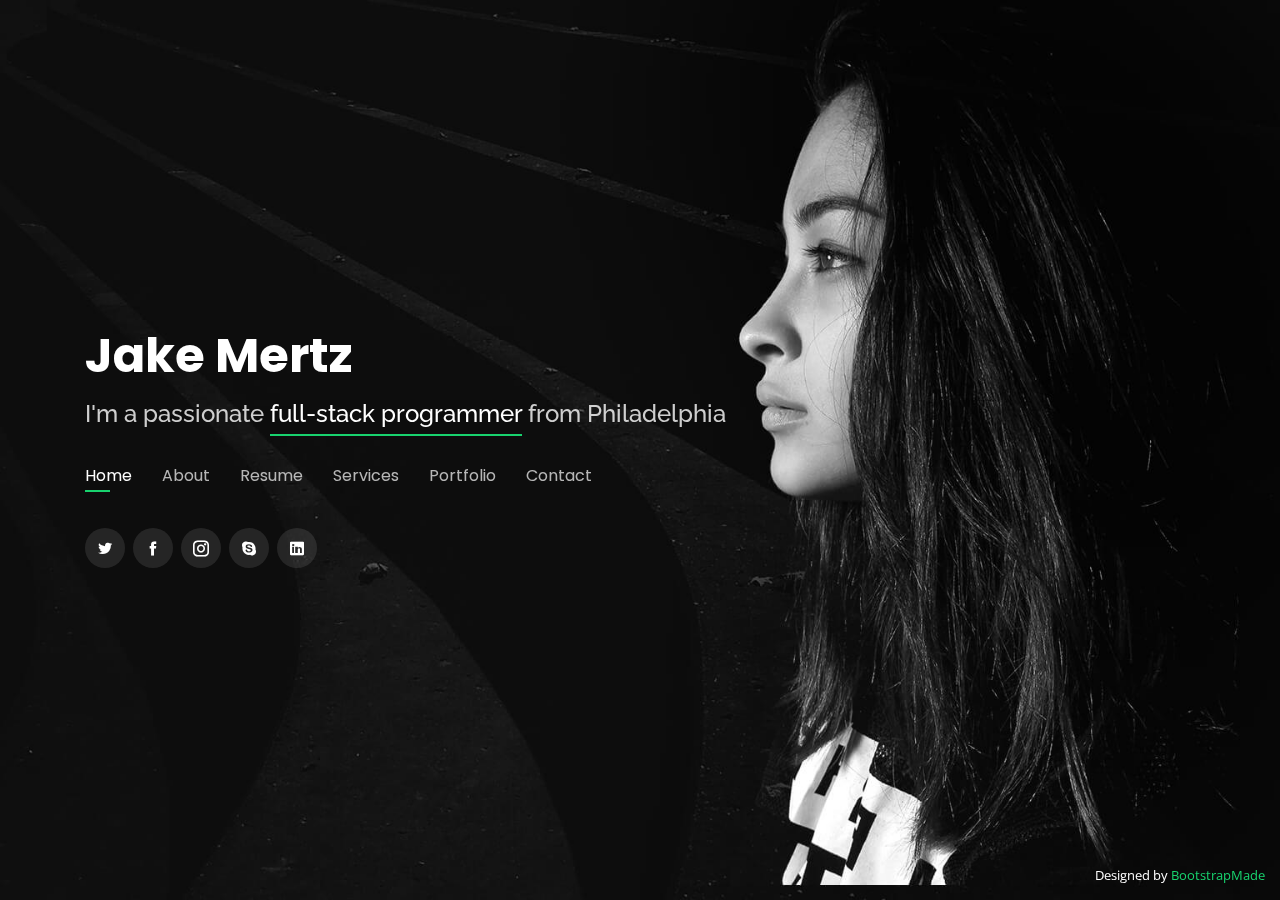
==== Personal/index.html @ cf12b106 "full folder implemented into project, started filling out information" ====
<!DOCTYPE html>
<html lang="en">

<head>
  <meta charset="utf-8">
  <meta content="width=device-width, initial-scale=1.0" name="viewport">

  <title>Personal Bootstrap Template</title>
  <meta content="" name="descriptison">
  <meta content="" name="keywords">

  <!-- Favicons -->
  <link href="assets/img/favicon.png" rel="icon">
  <link href="assets/img/apple-touch-icon.png" rel="apple-touch-icon">

  <!-- Google Fonts -->
  <link href="https://fonts.googleapis.com/css?family=Open+Sans:300,300i,400,400i,600,600i,700,700i|Raleway:300,300i,400,400i,500,500i,600,600i,700,700i|Poppins:300,300i,400,400i,500,500i,600,600i,700,700i" rel="stylesheet">

  <!-- Vendor CSS Files -->
  <link href="assets/vendor/bootstrap/css/bootstrap.min.css" rel="stylesheet">
  <link href="assets/vendor/icofont/icofont.min.css" rel="stylesheet">
  <link href="assets/vendor/remixicon/remixicon.css" rel="stylesheet">
  <link href="assets/vendor/owl.carousel/assets/owl.carousel.min.css" rel="stylesheet">
  <link href="assets/vendor/boxicons/css/boxicons.min.css" rel="stylesheet">
  <link href="assets/vendor/venobox/venobox.css" rel="stylesheet">

  <!-- Template Main CSS File -->
  <link href="assets/css/style.css" rel="stylesheet">

  <!-- =======================================================
  * Template Name: Personal - v2.3.0
  * Template URL: https://bootstrapmade.com/personal-free-resume-bootstrap-template/
  * Author: BootstrapMade.com
  * License: https://bootstrapmade.com/license/
  ======================================================== -->
</head>

<body>

  <!-- ======= Header ======= -->
  <header id="header" class="header-tops">
    <div class="container">

      <h1><a href="index.html">Jake Mertz</a></h1>
      <!-- Uncomment below if you prefer to use an image logo -->
      <!-- <a href="index.html" class="mr-auto"><img src="assets/img/logo.png" alt="" class="img-fluid"></a> -->
      <h2>I'm a passionate <span>full-stack programmer</span> from Philadelphia</h2>

      <nav class="nav-menu d-none d-lg-block">
        <ul>
          <li class="active"><a href="#header">Home</a></li>
          <li><a href="#about">About</a></li>
          <li><a href="#resume">Resume</a></li>
          <li><a href="#services">Services</a></li>
          <li><a href="#portfolio">Portfolio</a></li>
          <li><a href="#contact">Contact</a></li>
        </ul>
      </nav><!-- .nav-menu -->

      <div class="social-links">
        <a href="#" class="twitter"><i class="icofont-twitter"></i></a>
        <a href="#" class="facebook"><i class="icofont-facebook"></i></a>
        <a href="#" class="instagram"><i class="icofont-instagram"></i></a>
        <a href="#" class="google-plus"><i class="icofont-skype"></i></a>
        <a href="#" class="linkedin"><i class="icofont-linkedin"></i></a>
      </div>

    </div>
  </header><!-- End Header -->

  <!-- ======= About Section ======= -->
  <section id="about" class="about">

    <!-- ======= About Me ======= -->
    <div class="about-me container">

      <div class="section-title">
        <h2>About</h2>
        <p>Learn more about me</p>
      </div>

      <div class="row">
        <div class="col-lg-4" data-aos="fade-right">
          <img src="assets/img/me.jpg" class="img-fluid" alt="">
        </div>
        <div class="col-lg-8 pt-4 pt-lg-0 content" data-aos="fade-left">
          <h3>UI/UX &amp; Graphic Designer</h3>
          <p class="font-italic">
            Lorem ipsum dolor sit amet, consectetur adipiscing elit, sed do eiusmod tempor incididunt ut labore et dolore
            magna aliqua.
          </p>
          <div class="row">
            <div class="col-lg-6">
              <ul>
                <li><i class="icofont-rounded-right"></i> <strong>Birthday:</strong> 24 May 1994</li>
                <li><i class="icofont-rounded-right"></i> <strong>Website:</strong> www.example.com</li>
                <li><i class="icofont-rounded-right"></i> <strong>Phone:</strong> +267 222 0861</li>
                <li><i class="icofont-rounded-right"></i> <strong>City:</strong> City : Philadelphia, USA</li>
              </ul>
            </div>
            <div class="col-lg-6">
              <ul>
                <li><i class="icofont-rounded-right"></i> <strong>Age:</strong> 26</li>
                <li><i class="icofont-rounded-right"></i> <strong>Degree:</strong> BS</li>
                <li><i class="icofont-rounded-right"></i> <strong>Email:</strong> jakemertz101.com</li>
                <li><i class="icofont-rounded-right"></i> <strong>Freelance:</strong> Available</li>
              </ul>
            </div>
          </div>
          <p>
            Officiis eligendi itaque labore et dolorum mollitia officiis optio vero. Quisquam sunt adipisci omnis et ut. Nulla accusantium dolor incidunt officia tempore. Et eius omnis.
            Cupiditate ut dicta maxime officiis quidem quia. Sed et consectetur qui quia repellendus itaque neque. Aliquid amet quidem ut quaerat cupiditate. Ab et eum qui repellendus omnis culpa magni laudantium dolores.
          </p>
        </div>
      </div>

    </div><!-- End About Me -->

    <!-- ======= Counts ======= -->
    <div class="counts container">

      <div class="row">

        <div class="col-lg-3 col-md-6">
          <div class="count-box">
            <i class="icofont-simple-smile"></i>
            <span data-toggle="counter-up">232</span>
            <p>Happy Clients</p>
          </div>
        </div>

        <div class="col-lg-3 col-md-6 mt-5 mt-md-0">
          <div class="count-box">
            <i class="icofont-document-folder"></i>
            <span data-toggle="counter-up">521</span>
            <p>Projects</p>
          </div>
        </div>

        <div class="col-lg-3 col-md-6 mt-5 mt-lg-0">
          <div class="count-box">
            <i class="icofont-live-support"></i>
            <span data-toggle="counter-up">1,463</span>
            <p>Hours Of Support</p>
          </div>
        </div>

        <div class="col-lg-3 col-md-6 mt-5 mt-lg-0">
          <div class="count-box">
            <i class="icofont-users-alt-5"></i>
            <span data-toggle="counter-up">15</span>
            <p>Hard Workers</p>
          </div>
        </div>

      </div>

    </div><!-- End Counts -->

    <!-- ======= Skills  ======= -->
    <div class="skills container">

      <div class="section-title">
        <h2>Skills</h2>
      </div>

      <div class="row skills-content">

        <div class="col-lg-6">

          <div class="progress">
            <span class="skill">HTML <i class="val">100%</i></span>
            <div class="progress-bar-wrap">
              <div class="progress-bar" role="progressbar" aria-valuenow="100" aria-valuemin="0" aria-valuemax="100"></div>
            </div>
          </div>

          <div class="progress">
            <span class="skill">CSS <i class="val">90%</i></span>
            <div class="progress-bar-wrap">
              <div class="progress-bar" role="progressbar" aria-valuenow="90" aria-valuemin="0" aria-valuemax="100"></div>
            </div>
          </div>

          <div class="progress">
            <span class="skill">JavaScript <i class="val">75%</i></span>
            <div class="progress-bar-wrap">
              <div class="progress-bar" role="progressbar" aria-valuenow="75" aria-valuemin="0" aria-valuemax="100"></div>
            </div>
          </div>

        </div>

        <div class="col-lg-6">

          <div class="progress">
            <span class="skill">PHP <i class="val">80%</i></span>
            <div class="progress-bar-wrap">
              <div class="progress-bar" role="progressbar" aria-valuenow="80" aria-valuemin="0" aria-valuemax="100"></div>
            </div>
          </div>

          <div class="progress">
            <span class="skill">WordPress/CMS <i class="val">90%</i></span>
            <div class="progress-bar-wrap">
              <div class="progress-bar" role="progressbar" aria-valuenow="90" aria-valuemin="0" aria-valuemax="100"></div>
            </div>
          </div>

          <div class="progress">
            <span class="skill">Photoshop <i class="val">55%</i></span>
            <div class="progress-bar-wrap">
              <div class="progress-bar" role="progressbar" aria-valuenow="55" aria-valuemin="0" aria-valuemax="100"></div>
            </div>
          </div>

        </div>

      </div>

    </div><!-- End Skills -->

    <!-- ======= Interests ======= -->
    <div class="interests container">

      <div class="section-title">
        <h2>Interests</h2>
      </div>

      <div class="row">
        <div class="col-lg-3 col-md-4">
          <div class="icon-box">
            <i class="ri-store-line" style="color: #ffbb2c;"></i>
            <h3>Lorem Ipsum</h3>
          </div>
        </div>
        <div class="col-lg-3 col-md-4 mt-4 mt-md-0">
          <div class="icon-box">
            <i class="ri-bar-chart-box-line" style="color: #5578ff;"></i>
            <h3>Dolor Sitema</h3>
          </div>
        </div>
        <div class="col-lg-3 col-md-4 mt-4 mt-md-0">
          <div class="icon-box">
            <i class="ri-calendar-todo-line" style="color: #e80368;"></i>
            <h3>Sed perspiciatis</h3>
          </div>
        </div>
        <div class="col-lg-3 col-md-4 mt-4 mt-lg-0">
          <div class="icon-box">
            <i class="ri-paint-brush-line" style="color: #e361ff;"></i>
            <h3>Magni Dolores</h3>
          </div>
        </div>
        <div class="col-lg-3 col-md-4 mt-4">
          <div class="icon-box">
            <i class="ri-database-2-line" style="color: #47aeff;"></i>
            <h3>Nemo Enim</h3>
          </div>
        </div>
        <div class="col-lg-3 col-md-4 mt-4">
          <div class="icon-box">
            <i class="ri-gradienter-line" style="color: #ffa76e;"></i>
            <h3>Eiusmod Tempor</h3>
          </div>
        </div>
        <div class="col-lg-3 col-md-4 mt-4">
          <div class="icon-box">
            <i class="ri-file-list-3-line" style="color: #11dbcf;"></i>
            <h3>Midela Teren</h3>
          </div>
        </div>
        <div class="col-lg-3 col-md-4 mt-4">
          <div class="icon-box">
            <i class="ri-price-tag-2-line" style="color: #4233ff;"></i>
            <h3>Pira Neve</h3>
          </div>
        </div>
        <div class="col-lg-3 col-md-4 mt-4">
          <div class="icon-box">
            <i class="ri-anchor-line" style="color: #b2904f;"></i>
            <h3>Dirada Pack</h3>
          </div>
        </div>
        <div class="col-lg-3 col-md-4 mt-4">
          <div class="icon-box">
            <i class="ri-disc-line" style="color: #b20969;"></i>
            <h3>Moton Ideal</h3>
          </div>
        </div>
        <div class="col-lg-3 col-md-4 mt-4">
          <div class="icon-box">
            <i class="ri-base-station-line" style="color: #ff5828;"></i>
            <h3>Verdo Park</h3>
          </div>
        </div>
        <div class="col-lg-3 col-md-4 mt-4">
          <div class="icon-box">
            <i class="ri-fingerprint-line" style="color: #29cc61;"></i>
            <h3>Flavor Nivelanda</h3>
          </div>
        </div>
      </div>

    </div><!-- End Interests -->

    <!-- ======= Testimonials ======= -->
    <div class="testimonials container">

      <div class="section-title">
        <h2>Testimonials</h2>
      </div>

      <div class="owl-carousel testimonials-carousel">

        <div class="testimonial-item">
          <p>
            <i class="bx bxs-quote-alt-left quote-icon-left"></i>
            Proin iaculis purus consequat sem cure digni ssim donec porttitora entum suscipit rhoncus. Accusantium quam, ultricies eget id, aliquam eget nibh et. Maecen aliquam, risus at semper.
            <i class="bx bxs-quote-alt-right quote-icon-right"></i>
          </p>
          <img src="assets/img/testimonials/testimonials-1.jpg" class="testimonial-img" alt="">
          <h3>Saul Goodman</h3>
          <h4>Ceo &amp; Founder</h4>
        </div>

        <div class="testimonial-item">
          <p>
            <i class="bx bxs-quote-alt-left quote-icon-left"></i>
            Export tempor illum tamen malis malis eram quae irure esse labore quem cillum quid cillum eram malis quorum velit fore eram velit sunt aliqua noster fugiat irure amet legam anim culpa.
            <i class="bx bxs-quote-alt-right quote-icon-right"></i>
          </p>
          <img src="assets/img/testimonials/testimonials-2.jpg" class="testimonial-img" alt="">
          <h3>Sara Wilsson</h3>
          <h4>Designer</h4>
        </div>

        <div class="testimonial-item">
          <p>
            <i class="bx bxs-quote-alt-left quote-icon-left"></i>
            Enim nisi quem export duis labore cillum quae magna enim sint quorum nulla quem veniam duis minim tempor labore quem eram duis noster aute amet eram fore quis sint minim.
            <i class="bx bxs-quote-alt-right quote-icon-right"></i>
          </p>
          <img src="assets/img/testimonials/testimonials-3.jpg" class="testimonial-img" alt="">
          <h3>Jena Karlis</h3>
          <h4>Store Owner</h4>
        </div>

        <div class="testimonial-item">
          <p>
            <i class="bx bxs-quote-alt-left quote-icon-left"></i>
            Fugiat enim eram quae cillum dolore dolor amet nulla culpa multos export minim fugiat minim velit minim dolor enim duis veniam ipsum anim magna sunt elit fore quem dolore labore illum veniam.
            <i class="bx bxs-quote-alt-right quote-icon-right"></i>
          </p>
          <img src="assets/img/testimonials/testimonials-4.jpg" class="testimonial-img" alt="">
          <h3>Matt Brandon</h3>
          <h4>Freelancer</h4>
        </div>

        <div class="testimonial-item">
          <p>
            <i class="bx bxs-quote-alt-left quote-icon-left"></i>
            Quis quorum aliqua sint quem legam fore sunt eram irure aliqua veniam tempor noster veniam enim culpa labore duis sunt culpa nulla illum cillum fugiat legam esse veniam culpa fore nisi cillum quid.
            <i class="bx bxs-quote-alt-right quote-icon-right"></i>
          </p>
          <img src="assets/img/testimonials/testimonials-5.jpg" class="testimonial-img" alt="">
          <h3>John Larson</h3>
          <h4>Entrepreneur</h4>
        </div>

      </div>

    </div><!-- End Testimonials  -->

  </section><!-- End About Section -->

  <!-- ======= Resume Section ======= -->
  <section id="resume" class="resume">
    <div class="container">

      <div class="section-title">
        <h2>Resume</h2>
        <p>Check My Resume</p>
      </div>

      <div class="row">
        <div class="col-lg-6">
          <h3 class="resume-title">Sumary</h3>
          <div class="resume-item pb-0">
            <h4>Jake Mertz</h4>
            <p><em>Innovative and deadline-driven Graphic Designer with 3+ years of experience designing and developing user-centered digital/print marketing material from initial concept to final, polished deliverable.</em></p>
            <p>
            <ul>
              <li>Philadelphia, PA</li>
              <li>(267) 222-0861</li>
              <li>jakemertz101@gmail.com</li>
            </ul>
            </p>
          </div>

          <h3 class="resume-title">Education</h3>
          <div class="resume-item">
            <h4>Professional Full-Stack Developer</h4>
            <h5>2020</h5>
            <p><em>LearningFuze Coding Bootcamp</em></p>
            <p>Qui deserunt veniam. Et sed aliquam labore tempore sed quisquam iusto autem sit. Ea vero voluptatum qui ut dignissimos deleniti nerada porti sand markend</p>
          </div>
          <div class="resume-item">
            <h4>Bachelor of Science in Music Industry</h4>
            <h5>2012 - 2016</h5>
            <p><em>Drexel University, Philadelphia, PA</em></p>
            <p>Quia nobis sequi est occaecati aut. Repudiandae et iusto quae reiciendis et quis Eius vel ratione eius unde vitae rerum voluptates asperiores voluptatem Earum molestiae consequatur neque etlon sader mart dila</p>
          </div>
        </div>
        <div class="col-lg-6">
          <h3 class="resume-title">Professional Experience</h3>
          <div class="resume-item">
            <h4>Senior graphic design specialist</h4>
            <h5>2019 - Present</h5>
            <p><em>Experion, New York, NY </em></p>
            <p>
            <ul>
              <li>Lead in the design, development, and implementation of the graphic, layout, and production communication materials</li>
              <li>Delegate tasks to the 7 members of the design team and provide counsel on all aspects of the project. </li>
              <li>Supervise the assessment of all graphic materials in order to ensure quality and accuracy of the design</li>
              <li>Oversee the efficient use of production project budgets ranging from $2,000 - $25,000</li>
            </ul>
            </p>
          </div>
          <div class="resume-item">
            <h4>Graphic design specialist</h4>
            <h5>2017 - 2018</h5>
            <p><em>Stepping Stone Advertising, New York, NY</em></p>
            <p>
            <ul>
              <li>Developed numerous marketing programs (logos, brochures,infographics, presentations, and advertisements).</li>
              <li>Managed up to 5 projects or tasks at a given time while under pressure</li>
              <li>Recommended and consulted with clients on the most appropriate graphic design</li>
              <li>Created 4+ design presentations and proposals a month for clients and account managers</li>
            </ul>
            </p>
          </div>
        </div>
      </div>

    </div>
  </section><!-- End Resume Section -->

  <!-- ======= Services Section ======= -->
  <section id="services" class="services">
    <div class="container">

      <div class="section-title">
        <h2>Services</h2>
        <p>My Services</p>
      </div>

      <div class="row">
        <div class="col-lg-4 col-md-6 d-flex align-items-stretch">
          <div class="icon-box">
            <div class="icon"><i class="bx bxl-dribbble"></i></div>
            <h4><a href="">Lorem Ipsum</a></h4>
            <p>Voluptatum deleniti atque corrupti quos dolores et quas molestias excepturi</p>
          </div>
        </div>

        <div class="col-lg-4 col-md-6 d-flex align-items-stretch mt-4 mt-md-0">
          <div class="icon-box">
            <div class="icon"><i class="bx bx-file"></i></div>
            <h4><a href="">Sed ut perspiciatis</a></h4>
            <p>Duis aute irure dolor in reprehenderit in voluptate velit esse cillum dolore</p>
          </div>
        </div>

        <div class="col-lg-4 col-md-6 d-flex align-items-stretch mt-4 mt-lg-0">
          <div class="icon-box">
            <div class="icon"><i class="bx bx-tachometer"></i></div>
            <h4><a href="">Magni Dolores</a></h4>
            <p>Excepteur sint occaecat cupidatat non proident, sunt in culpa qui officia</p>
          </div>
        </div>

        <div class="col-lg-4 col-md-6 d-flex align-items-stretch mt-4">
          <div class="icon-box">
            <div class="icon"><i class="bx bx-world"></i></div>
            <h4><a href="">Nemo Enim</a></h4>
            <p>At vero eos et accusamus et iusto odio dignissimos ducimus qui blanditiis</p>
          </div>
        </div>

        <div class="col-lg-4 col-md-6 d-flex align-items-stretch mt-4">
          <div class="icon-box">
            <div class="icon"><i class="bx bx-slideshow"></i></div>
            <h4><a href="">Dele cardo</a></h4>
            <p>Quis consequatur saepe eligendi voluptatem consequatur dolor consequuntur</p>
          </div>
        </div>

        <div class="col-lg-4 col-md-6 d-flex align-items-stretch mt-4">
          <div class="icon-box">
            <div class="icon"><i class="bx bx-arch"></i></div>
            <h4><a href="">Divera don</a></h4>
            <p>Modi nostrum vel laborum. Porro fugit error sit minus sapiente sit aspernatur</p>
          </div>
        </div>

      </div>

    </div>
  </section><!-- End Services Section -->

  <!-- ======= Portfolio Section ======= -->
  <section id="portfolio" class="portfolio">
    <div class="container">

      <div class="section-title">
        <h2>Portfolio</h2>
        <p>My Works</p>
      </div>

      <div class="row">
        <div class="col-lg-12 d-flex justify-content-center">
          <ul id="portfolio-flters">
            <li data-filter="*" class="filter-active">All</li>
            <li data-filter=".filter-app">App</li>
            <li data-filter=".filter-card">Card</li>
            <li data-filter=".filter-web">Web</li>
          </ul>
        </div>
      </div>

      <div class="row portfolio-container">

        <div class="col-lg-4 col-md-6 portfolio-item filter-app">
          <div class="portfolio-wrap">
            <img src="assets/img/portfolio/portfolio-1.jpg" class="img-fluid" alt="">
            <div class="portfolio-info">
              <h4>App 1</h4>
              <p>App</p>
              <div class="portfolio-links">
                <a href="assets/img/portfolio/portfolio-1.jpg" data-gall="portfolioGallery" class="venobox" title="App 1"><i class="bx bx-plus"></i></a>
                <a href="portfolio-details.html" data-gall="portfolioDetailsGallery" data-vbtype="iframe" class="venobox" title="Portfolio Details"><i class="bx bx-link"></i></a>
              </div>
            </div>
          </div>
        </div>

        <div class="col-lg-4 col-md-6 portfolio-item filter-web">
          <div class="portfolio-wrap">
            <img src="assets/img/portfolio/portfolio-2.jpg" class="img-fluid" alt="">
            <div class="portfolio-info">
              <h4>Web 3</h4>
              <p>Web</p>
              <div class="portfolio-links">
                <a href="assets/img/portfolio/portfolio-2.jpg" data-gall="portfolioGallery" class="venobox" title="Web 3"><i class="bx bx-plus"></i></a>
                <a href="portfolio-details.html" data-gall="portfolioDetailsGallery" data-vbtype="iframe" class="venobox" title="Portfolio Details"><i class="bx bx-link"></i></a>
              </div>
            </div>
          </div>
        </div>

        <div class="col-lg-4 col-md-6 portfolio-item filter-app">
          <div class="portfolio-wrap">
            <img src="assets/img/portfolio/portfolio-3.jpg" class="img-fluid" alt="">
            <div class="portfolio-info">
              <h4>App 2</h4>
              <p>App</p>
              <div class="portfolio-links">
                <a href="assets/img/portfolio/portfolio-3.jpg" data-gall="portfolioGallery" class="venobox" title="App 2"><i class="bx bx-plus"></i></a>
                <a href="portfolio-details.html" data-gall="portfolioDetailsGallery" data-vbtype="iframe" class="venobox" title="Portfolio Details"><i class="bx bx-link"></i></a>
              </div>
            </div>
          </div>
        </div>

        <div class="col-lg-4 col-md-6 portfolio-item filter-card">
          <div class="portfolio-wrap">
            <img src="assets/img/portfolio/portfolio-4.jpg" class="img-fluid" alt="">
            <div class="portfolio-info">
              <h4>Card 2</h4>
              <p>Card</p>
              <div class="portfolio-links">
                <a href="assets/img/portfolio/portfolio-4.jpg" data-gall="portfolioGallery" class="venobox" title="Card 2"><i class="bx bx-plus"></i></a>
                <a href="portfolio-details.html" data-gall="portfolioDetailsGallery" data-vbtype="iframe" class="venobox" title="Portfolio Details"><i class="bx bx-link"></i></a>
              </div>
            </div>
          </div>
        </div>

        <div class="col-lg-4 col-md-6 portfolio-item filter-web">
          <div class="portfolio-wrap">
            <img src="assets/img/portfolio/portfolio-5.jpg" class="img-fluid" alt="">
            <div class="portfolio-info">
              <h4>Web 2</h4>
              <p>Web</p>
              <div class="portfolio-links">
                <a href="assets/img/portfolio/portfolio-5.jpg" data-gall="portfolioGallery" class="venobox" title="Web 2"><i class="bx bx-plus"></i></a>
                <a href="portfolio-details.html" data-gall="portfolioDetailsGallery" data-vbtype="iframe" class="venobox" title="Portfolio Details"><i class="bx bx-link"></i></a>
              </div>
            </div>
          </div>
        </div>

        <div class="col-lg-4 col-md-6 portfolio-item filter-app">
          <div class="portfolio-wrap">
            <img src="assets/img/portfolio/portfolio-6.jpg" class="img-fluid" alt="">
            <div class="portfolio-info">
              <h4>App 3</h4>
              <p>App</p>
              <div class="portfolio-links">
                <a href="assets/img/portfolio/portfolio-6.jpg" data-gall="portfolioGallery" class="venobox" title="App 3"><i class="bx bx-plus"></i></a>
                <a href="portfolio-details.html" data-gall="portfolioDetailsGallery" data-vbtype="iframe" class="venobox" title="Portfolio Details"><i class="bx bx-link"></i></a>
              </div>
            </div>
          </div>
        </div>

        <div class="col-lg-4 col-md-6 portfolio-item filter-card">
          <div class="portfolio-wrap">
            <img src="assets/img/portfolio/portfolio-7.jpg" class="img-fluid" alt="">
            <div class="portfolio-info">
              <h4>Card 1</h4>
              <p>Card</p>
              <div class="portfolio-links">
                <a href="assets/img/portfolio/portfolio-7.jpg" data-gall="portfolioGallery" class="venobox" title="Card 1"><i class="bx bx-plus"></i></a>
                <a href="portfolio-details.html" data-gall="portfolioDetailsGallery" data-vbtype="iframe" class="venobox" title="Portfolio Details"><i class="bx bx-link"></i></a>
              </div>
            </div>
          </div>
        </div>

        <div class="col-lg-4 col-md-6 portfolio-item filter-card">
          <div class="portfolio-wrap">
            <img src="assets/img/portfolio/portfolio-8.jpg" class="img-fluid" alt="">
            <div class="portfolio-info">
              <h4>Card 3</h4>
              <p>Card</p>
              <div class="portfolio-links">
                <a href="assets/img/portfolio/portfolio-8.jpg" data-gall="portfolioGallery" class="venobox" title="Card 3"><i class="bx bx-plus"></i></a>
                <a href="portfolio-details.html" data-gall="portfolioDetailsGallery" data-vbtype="iframe" class="venobox" title="Portfolio Details"><i class="bx bx-link"></i></a>
              </div>
            </div>
          </div>
        </div>

        <div class="col-lg-4 col-md-6 portfolio-item filter-web">
          <div class="portfolio-wrap">
            <img src="assets/img/portfolio/portfolio-9.jpg" class="img-fluid" alt="">
            <div class="portfolio-info">
              <h4>Web 3</h4>
              <p>Web</p>
              <div class="portfolio-links">
                <a href="assets/img/portfolio/portfolio-9.jpg" data-gall="portfolioGallery" class="venobox" title="Web 3"><i class="bx bx-plus"></i></a>
                <a href="portfolio-details.html" data-gall="portfolioDetailsGallery" data-vbtype="iframe" class="venobox" title="Portfolio Details"><i class="bx bx-link"></i></a>
              </div>
            </div>
          </div>
        </div>

      </div>

    </div>
  </section><!-- End Portfolio Section -->

  <!-- ======= Contact Section ======= -->
  <section id="contact" class="contact">
    <div class="container">

      <div class="section-title">
        <h2>Contact</h2>
        <p>Contact Me</p>
      </div>

      <div class="row mt-2">

        <div class="col-md-6 d-flex align-items-stretch">
          <div class="info-box">
            <i class="bx bx-map"></i>
            <h3>My Address</h3>
            <p>Philadelphia, PA, 19139</p>
          </div>
        </div>

        <div class="col-md-6 mt-4 mt-md-0 d-flex align-items-stretch">
          <div class="info-box">
            <i class="bx bx-share-alt"></i>
            <h3>Social Profiles</h3>
            <div class="social-links">
              <a href="#" class="twitter"><i class="icofont-twitter"></i></a>
              <a href="#" class="facebook"><i class="icofont-facebook"></i></a>
              <a href="#" class="instagram"><i class="icofont-instagram"></i></a>
              <a href="#" class="google-plus"><i class="icofont-skype"></i></a>
              <a href="#" class="linkedin"><i class="icofont-linkedin"></i></a>
            </div>
          </div>
        </div>

        <div class="col-md-6 mt-4 d-flex align-items-stretch">
          <div class="info-box">
            <i class="bx bx-envelope"></i>
            <h3>Email Me</h3>
            <p>jakemertz101@gmail.com</p>
          </div>
        </div>
        <div class="col-md-6 mt-4 d-flex align-items-stretch">
          <div class="info-box">
            <i class="bx bx-phone-call"></i>
            <h3>Call Me</h3>
            <p>(267) 222-0861</p>
          </div>
        </div>
      </div>

      <form action="forms/contact.php" method="post" role="form" class="php-email-form mt-4">
        <div class="form-row">
          <div class="col-md-6 form-group">
            <input type="text" name="name" class="form-control" id="name" placeholder="Your Name" data-rule="minlen:4" data-msg="Please enter at least 4 chars" />
            <div class="validate"></div>
          </div>
          <div class="col-md-6 form-group">
            <input type="email" class="form-control" name="email" id="email" placeholder="Your Email" data-rule="email" data-msg="Please enter a valid email" />
            <div class="validate"></div>
          </div>
        </div>
        <div class="form-group">
          <input type="text" class="form-control" name="subject" id="subject" placeholder="Subject" data-rule="minlen:4" data-msg="Please enter at least 8 chars of subject" />
          <div class="validate"></div>
        </div>
        <div class="form-group">
          <textarea class="form-control" name="message" rows="5" data-rule="required" data-msg="Please write something for us" placeholder="Message"></textarea>
          <div class="validate"></div>
        </div>
        <div class="mb-3">
          <div class="loading">Loading</div>
          <div class="error-message"></div>
          <div class="sent-message">Your message has been sent. Thank you!</div>
        </div>
        <div class="text-center"><button type="submit">Send Message</button></div>
      </form>

    </div>
  </section><!-- End Contact Section -->

  <div class="credits">
    <!-- All the links in the footer should remain intact. -->
    <!-- You can delete the links only if you purchased the pro version. -->
    <!-- Licensing information: https://bootstrapmade.com/license/ -->
    <!-- Purchase the pro version with working PHP/AJAX contact form: https://bootstrapmade.com/personal-free-resume-bootstrap-template/ -->
    Designed by <a href="https://bootstrapmade.com/">BootstrapMade</a>
  </div>

  <!-- Vendor JS Files -->
  <script src="assets/vendor/jquery/jquery.min.js"></script>
  <script src="assets/vendor/bootstrap/js/bootstrap.bundle.min.js"></script>
  <script src="assets/vendor/jquery.easing/jquery.easing.min.js"></script>
  <script src="assets/vendor/php-email-form/validate.js"></script>
  <script src="assets/vendor/waypoints/jquery.waypoints.min.js"></script>
  <script src="assets/vendor/counterup/counterup.min.js"></script>
  <script src="assets/vendor/owl.carousel/owl.carousel.min.js"></script>
  <script src="assets/vendor/isotope-layout/isotope.pkgd.min.js"></script>
  <script src="assets/vendor/venobox/venobox.min.js"></script>

  <!-- Template Main JS File -->
  <script src="assets/js/main.js"></script>

</body>

</html>
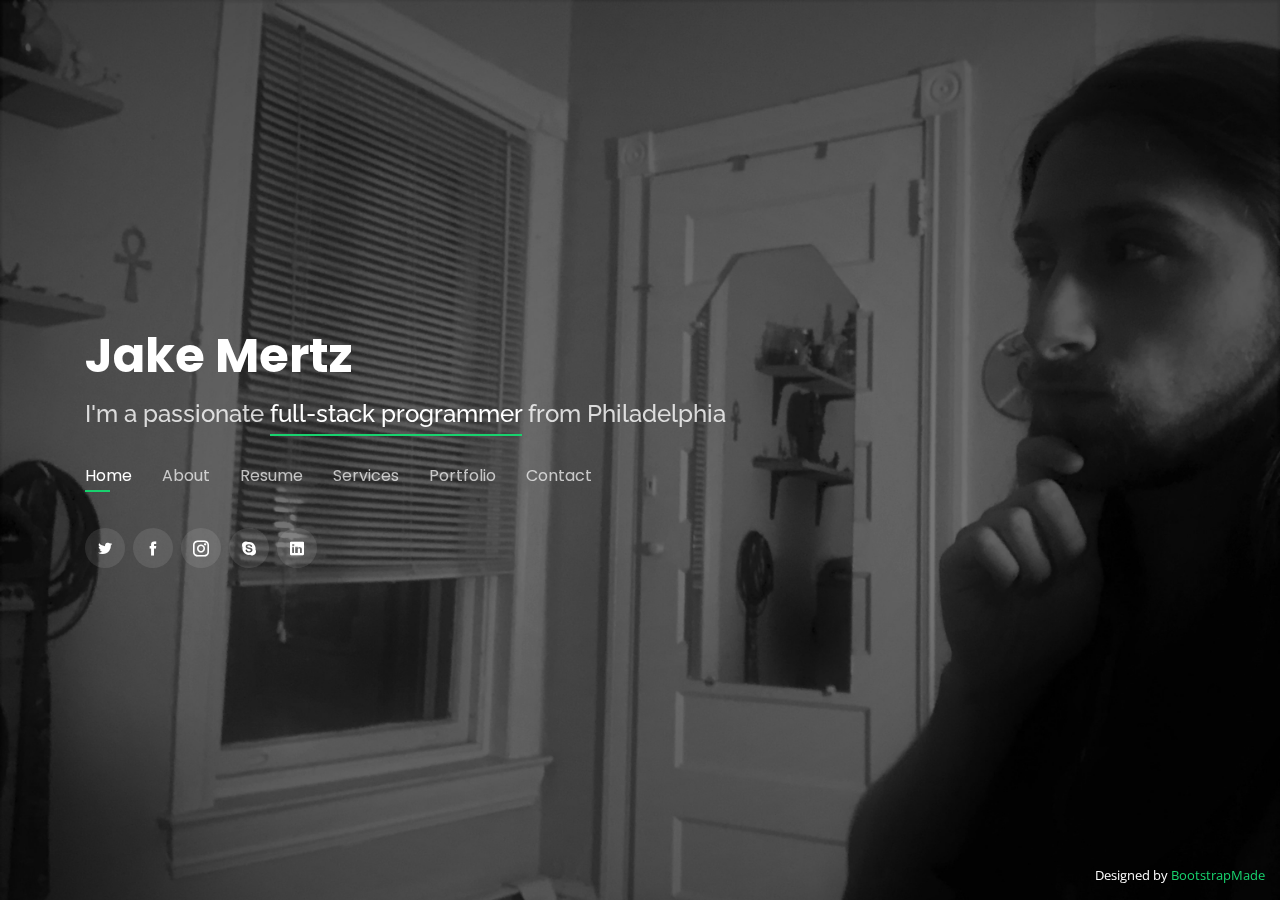
==== commit 1b054364: "more information entered. Attempting to style skills section" ====
--- a/Personal/index.html
+++ b/Personal/index.html
@@ -81,10 +81,10 @@
 
       <div class="row">
         <div class="col-lg-4" data-aos="fade-right">
-          <img src="assets/img/me.jpg" class="img-fluid" alt="">
+          <img src="assets/img/IMG_6464 3.jpg" class="img-fluid" alt="">
         </div>
         <div class="col-lg-8 pt-4 pt-lg-0 content" data-aos="fade-left">
-          <h3>UI/UX &amp; Graphic Designer</h3>
+          <h3>Full-Stack Developer</h3>
           <p class="font-italic">
             Lorem ipsum dolor sit amet, consectetur adipiscing elit, sed do eiusmod tempor incididunt ut labore et dolore
             magna aliqua.
@@ -169,50 +169,83 @@
         <div class="col-lg-6">
 
           <div class="progress">
-            <span class="skill">HTML <i class="val">100%</i></span>
-            <div class="progress-bar-wrap">
+            <span class="skill">HTML</span>
+            <!-- <i class="val">100%</i> -->
+            <!-- <div class="progress-bar-wrap">
               <div class="progress-bar" role="progressbar" aria-valuenow="100" aria-valuemin="0" aria-valuemax="100"></div>
-            </div>
-          </div>
-
-          <div class="progress">
-            <span class="skill">CSS <i class="val">90%</i></span>
-            <div class="progress-bar-wrap">
+            </div> -->
+          </div>
+
+          <div class="progress">
+            <span class="skill">CSS</span>
+            <!-- <i class="val">90%</i> -->
+            <!-- <div class="progress-bar-wrap">
               <div class="progress-bar" role="progressbar" aria-valuenow="90" aria-valuemin="0" aria-valuemax="100"></div>
-            </div>
-          </div>
-
-          <div class="progress">
-            <span class="skill">JavaScript <i class="val">75%</i></span>
+            </div> -->
+          </div>
+
+          <div class="progress">
+            <span class="skill">JavaScript (ES5/ES6)</span>
+            <!-- <i class="val">75%</i>
             <div class="progress-bar-wrap">
               <div class="progress-bar" role="progressbar" aria-valuenow="75" aria-valuemin="0" aria-valuemax="100"></div>
-            </div>
+            </div> -->
+          </div>
+
+          <div class="progress">
+            <span class="skill">jQuery</span>
+            <!-- <i class="val">80%</i>
+                      <div class="progress-bar-wrap">
+                        <div class="progress-bar" role="progressbar" aria-valuenow="80" aria-valuemin="0" aria-valuemax="100"></div>
+                      </div> -->
+          </div>
+
+          <div class="progress">
+            <span class="skill">Bootstrap 4</span>
+            <!-- <i class="val">90%</i>
+                      <div class="progress-bar-wrap">
+                        <div class="progress-bar" role="progressbar" aria-valuenow="90" aria-valuemin="0" aria-valuemax="100"></div>
+                      </div> -->
+          </div>
+
+          <div class="progress">
+            <span class="skill">React.js</span>
+            <!-- <i class="val">55%</i>
+                      <div class="progress-bar-wrap">
+                        <div class="progress-bar" role="progressbar" aria-valuenow="55" aria-valuemin="0" aria-valuemax="100"></div>
+                      </div> -->
+          </div>
+
+          <div class="progress">
+            <span class="skill">Node.js</span>
           </div>
 
         </div>
 
         <div class="col-lg-6">
 
-          <div class="progress">
-            <span class="skill">PHP <i class="val">80%</i></span>
-            <div class="progress-bar-wrap">
-              <div class="progress-bar" role="progressbar" aria-valuenow="80" aria-valuemin="0" aria-valuemax="100"></div>
-            </div>
-          </div>
-
-          <div class="progress">
-            <span class="skill">WordPress/CMS <i class="val">90%</i></span>
-            <div class="progress-bar-wrap">
-              <div class="progress-bar" role="progressbar" aria-valuenow="90" aria-valuemin="0" aria-valuemax="100"></div>
-            </div>
-          </div>
-
-          <div class="progress">
-            <span class="skill">Photoshop <i class="val">55%</i></span>
-            <div class="progress-bar-wrap">
-              <div class="progress-bar" role="progressbar" aria-valuenow="55" aria-valuemin="0" aria-valuemax="100"></div>
-            </div>
-          </div>
+
+
+          <div class="progress">
+            <span class="skill">Express</span>
+          </div>
+
+          <div class="progress">
+            <span class="skill">PostgreSQL</span>
+          </div>
+
+          <div class="progress">
+            <span class="skill">Flexbox</span>
+          </div>
+
+          <div class="progress">
+            <span class="skill">Object Oriented Programming (OOP)</span>
+          </div>
+
+          <div class="progress">
+            <span class="skill">RESTful APIs (Ajax/Fetch)</span>
+          </div>
+
 
         </div>
 
@@ -415,28 +448,27 @@
         <div class="col-lg-6">
           <h3 class="resume-title">Professional Experience</h3>
           <div class="resume-item">
-            <h4>Senior graphic design specialist</h4>
-            <h5>2019 - Present</h5>
-            <p><em>Experion, New York, NY </em></p>
+            <h4>Event Marketing Communications Ambassador</h4>
+            <h5>2019 - 2020</h5>
+            <p><em>Philly Marketing Group, Philadelphia, PA</em></p>
             <p>
             <ul>
-              <li>Lead in the design, development, and implementation of the graphic, layout, and production communication materials</li>
-              <li>Delegate tasks to the 7 members of the design team and provide counsel on all aspects of the project. </li>
-              <li>Supervise the assessment of all graphic materials in order to ensure quality and accuracy of the design</li>
-              <li>Oversee the efficient use of production project budgets ranging from $2,000 - $25,000</li>
+              <li>Oversaw on-site event success, brand awareness, and revenue goal achievement</li>
+              <li>Adjusted on-site event marketing and sales tactics according to targets and results</li>
+              <li>Assisted in the implementation of marketing plans including product positioning, campaign strategies, and marketing strategy insights</li>
             </ul>
             </p>
           </div>
           <div class="resume-item">
-            <h4>Graphic design specialist</h4>
-            <h5>2017 - 2018</h5>
-            <p><em>Stepping Stone Advertising, New York, NY</em></p>
+            <h4>Managerial Operations Assistant</h4>
+            <h5>2016 - 2017</h5>
+            <p><em>Rambling Dodger, Philadelphia, PA</em></p>
             <p>
             <ul>
-              <li>Developed numerous marketing programs (logos, brochures,infographics, presentations, and advertisements).</li>
-              <li>Managed up to 5 projects or tasks at a given time while under pressure</li>
-              <li>Recommended and consulted with clients on the most appropriate graphic design</li>
-              <li>Created 4+ design presentations and proposals a month for clients and account managers</li>
+              <li>Managerial assistant to multiple artist platforms</li>
+              <li>Supported artist correspondence, booking, event planning, &amp touring operations</li>
+              <li>Developed and implemented digital media and marketing plans</li>
+              <li>Contract editor and backend contributor</li>
             </ul>
             </p>
           </div>
@@ -673,7 +705,7 @@
 
       <div class="row mt-2">
 
-        <div class="col-md-6 d-flex align-items-stretch">
+        <!-- <div class="col-md-6 d-flex align-items-stretch">
           <div class="info-box">
             <i class="bx bx-map"></i>
             <h3>My Address</h3>
@@ -693,7 +725,7 @@
               <a href="#" class="linkedin"><i class="icofont-linkedin"></i></a>
             </div>
           </div>
-        </div>
+        </div> -->
 
         <div class="col-md-6 mt-4 d-flex align-items-stretch">
           <div class="info-box">
--- a/Personal/assets/css/style.css
+++ b/Personal/assets/css/style.css
@@ -19,7 +19,7 @@
 body::before {
   content: "";
   position: fixed;
-  background: #040404 url("../img/bg.jpg") top right no-repeat;
+  background: #040404 url("../img/IMG_6465\ 2.jpg") top right no-repeat;
   background-size: cover;
   left: 0;
   right: 0;
